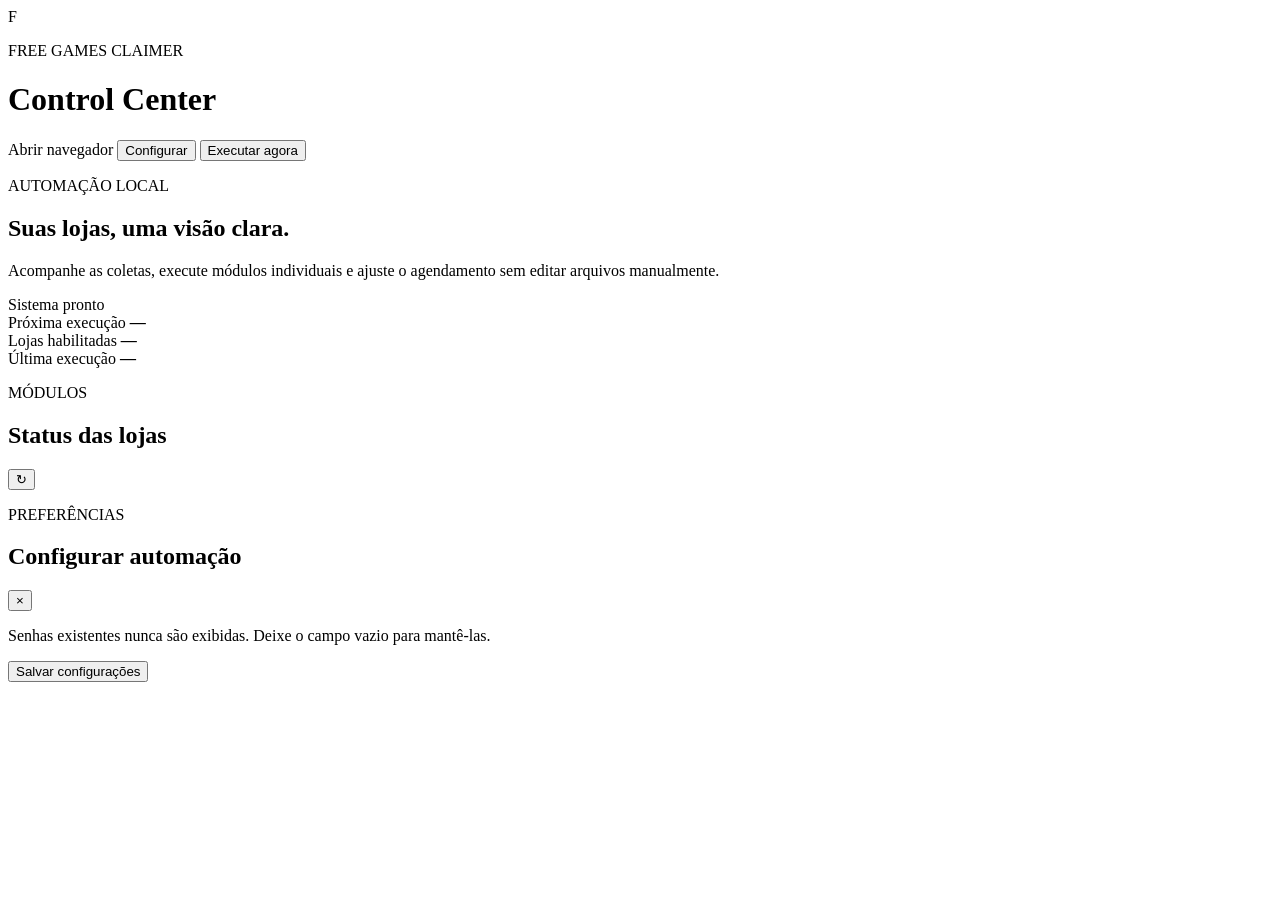
==== src/gui/static/index.html @ 64118b25 "feat(gui): add local control dashboard" ====
<!doctype html>
<html lang="pt-BR">
<head>
  <meta charset="utf-8">
  <meta name="viewport" content="width=device-width, initial-scale=1">
  <meta name="fgc-token" content="__FGC_TOKEN__">
  <title>FGC Control Center</title>
  <link rel="stylesheet" href="/assets/app.css">
</head>
<body>
  <div class="ambient ambient-one"></div>
  <div class="ambient ambient-two"></div>
  <main class="shell">
    <header class="topbar">
      <div class="brand">
        <div class="brand-mark" aria-hidden="true"><span>F</span></div>
        <div>
          <p class="eyebrow">FREE GAMES CLAIMER</p>
          <h1>Control Center</h1>
        </div>
      </div>
      <div class="top-actions">
        <a class="button ghost" id="vncLink" target="_blank" rel="noreferrer">Abrir navegador</a>
        <button class="button ghost" id="settingsButton" type="button">Configurar</button>
        <button class="button primary" id="runAllButton" type="button">Executar agora</button>
      </div>
    </header>

    <section class="hero">
      <div>
        <p class="eyebrow">AUTOMAÇÃO LOCAL</p>
        <h2>Suas lojas, uma visão clara.</h2>
        <p class="hero-copy">Acompanhe as coletas, execute módulos individuais e ajuste o agendamento sem editar arquivos manualmente.</p>
      </div>
      <div class="run-pill" id="runPill"><span class="pulse"></span><span id="runLabel">Sistema pronto</span></div>
    </section>

    <section class="summary-grid" aria-label="Resumo">
      <article class="summary-card">
        <span>Próxima execução</span>
        <strong id="nextRun">—</strong>
      </article>
      <article class="summary-card">
        <span>Lojas habilitadas</span>
        <strong id="enabledCount">—</strong>
      </article>
      <article class="summary-card">
        <span>Última execução</span>
        <strong id="lastRun">—</strong>
      </article>
    </section>

    <section class="stores-section">
      <div class="section-heading">
        <div>
          <p class="eyebrow">MÓDULOS</p>
          <h2>Status das lojas</h2>
        </div>
        <button class="icon-button" id="refreshButton" type="button" aria-label="Atualizar">↻</button>
      </div>
      <div class="store-grid" id="storeGrid" aria-live="polite"></div>
    </section>
  </main>

  <div class="drawer-backdrop" id="drawerBackdrop" hidden></div>
  <aside class="drawer" id="settingsDrawer" aria-hidden="true" aria-label="Configurações">
    <header class="drawer-header">
      <div>
        <p class="eyebrow">PREFERÊNCIAS</p>
        <h2>Configurar automação</h2>
      </div>
      <button class="icon-button" id="closeSettings" type="button" aria-label="Fechar">×</button>
    </header>
    <form id="settingsForm">
      <div class="settings-content" id="settingsContent"></div>
      <footer class="drawer-footer">
        <p>Senhas existentes nunca são exibidas. Deixe o campo vazio para mantê-las.</p>
        <button class="button primary" type="submit">Salvar configurações</button>
      </footer>
    </form>
  </aside>

  <div class="toast" id="toast" role="status" aria-live="polite"></div>
  <script src="/assets/app.js" defer></script>
</body>
</html>
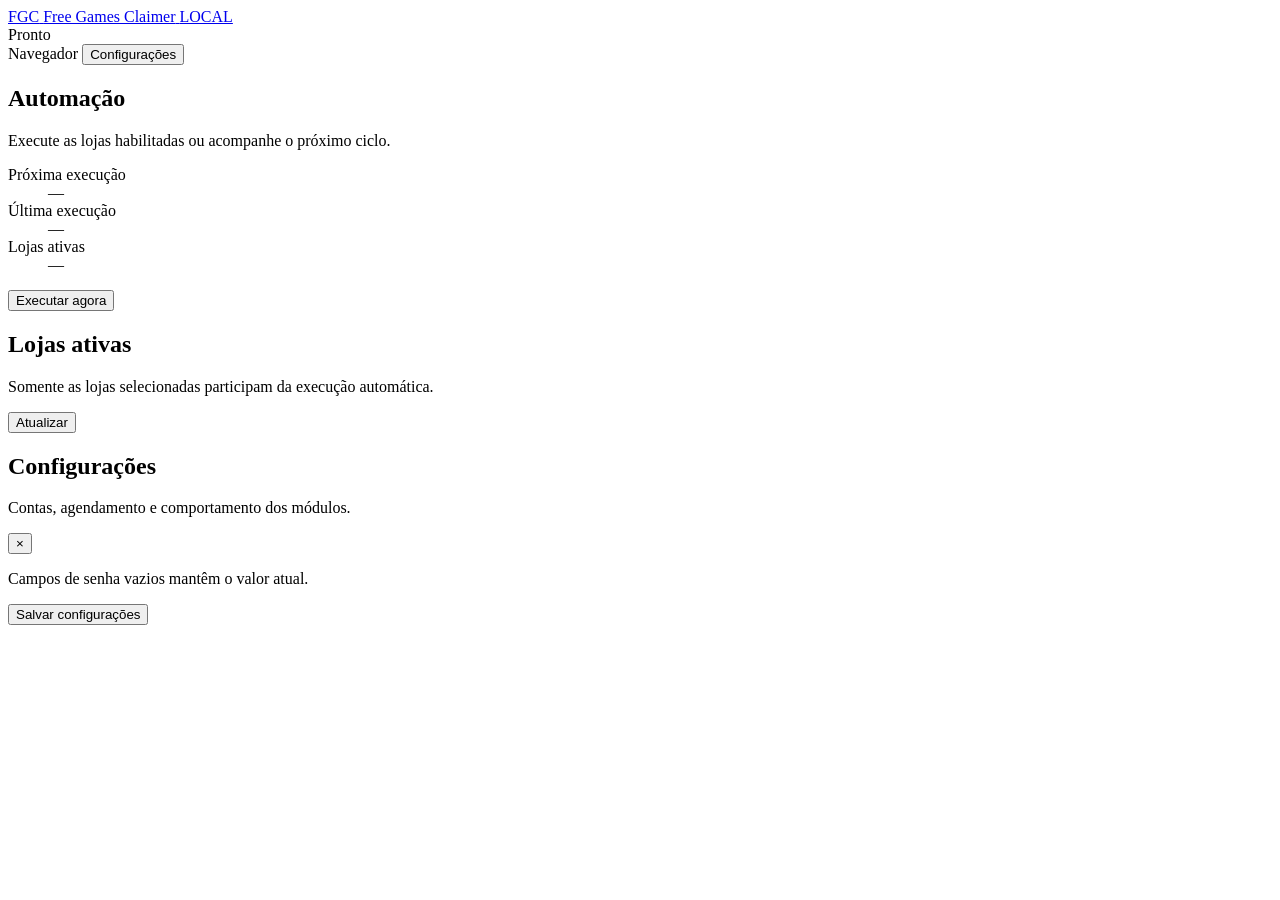
==== commit 3c725056: "refactor(gui): simplify dashboard and store selection" ====
--- a/src/gui/static/index.html
+++ b/src/gui/static/index.html
@@ -8,73 +8,91 @@
   <link rel="stylesheet" href="/assets/app.css">
 </head>
 <body>
-  <div class="ambient ambient-one"></div>
-  <div class="ambient ambient-two"></div>
-  <main class="shell">
-    <header class="topbar">
-      <div class="brand">
-        <div class="brand-mark" aria-hidden="true"><span>F</span></div>
+  <header class="app-header">
+    <div class="header-inner">
+      <a class="brand" href="/" aria-label="Free Games Claimer">
+        <span class="brand-mark" aria-hidden="true">FGC</span>
+        <span class="brand-name">Free Games Claimer</span>
+        <span class="local-label">LOCAL</span>
+      </a>
+      <div class="header-actions">
+        <div class="system-state" id="runPill">
+          <span class="status-dot"></span>
+          <span id="runLabel">Pronto</span>
+        </div>
+        <a class="button secondary" id="vncLink" target="_blank" rel="noreferrer">Navegador</a>
+        <button class="button secondary" id="settingsButton" type="button">Configurações</button>
+      </div>
+    </div>
+  </header>
+
+  <main class="workspace">
+    <section class="run-panel" aria-labelledby="automationTitle">
+      <div class="run-heading">
+        <h1 id="automationTitle">Automação</h1>
+        <p>Execute as lojas habilitadas ou acompanhe o próximo ciclo.</p>
+      </div>
+      <dl class="run-summary">
         <div>
-          <p class="eyebrow">FREE GAMES CLAIMER</p>
-          <h1>Control Center</h1>
+          <dt>Próxima execução</dt>
+          <dd id="nextRun">—</dd>
         </div>
-      </div>
-      <div class="top-actions">
-        <a class="button ghost" id="vncLink" target="_blank" rel="noreferrer">Abrir navegador</a>
-        <button class="button ghost" id="settingsButton" type="button">Configurar</button>
-        <button class="button primary" id="runAllButton" type="button">Executar agora</button>
-      </div>
-    </header>
-
-    <section class="hero">
-      <div>
-        <p class="eyebrow">AUTOMAÇÃO LOCAL</p>
-        <h2>Suas lojas, uma visão clara.</h2>
-        <p class="hero-copy">Acompanhe as coletas, execute módulos individuais e ajuste o agendamento sem editar arquivos manualmente.</p>
-      </div>
-      <div class="run-pill" id="runPill"><span class="pulse"></span><span id="runLabel">Sistema pronto</span></div>
+        <div>
+          <dt>Última execução</dt>
+          <dd id="lastRun">—</dd>
+        </div>
+        <div>
+          <dt>Lojas ativas</dt>
+          <dd id="activeStoreCount">—</dd>
+        </div>
+      </dl>
+      <button class="button primary run-all" id="runAllButton" type="button">Executar agora</button>
     </section>
 
-    <section class="summary-grid" aria-label="Resumo">
-      <article class="summary-card">
-        <span>Próxima execução</span>
-        <strong id="nextRun">—</strong>
-      </article>
-      <article class="summary-card">
-        <span>Lojas habilitadas</span>
-        <strong id="enabledCount">—</strong>
-      </article>
-      <article class="summary-card">
-        <span>Última execução</span>
-        <strong id="lastRun">—</strong>
-      </article>
-    </section>
-
-    <section class="stores-section">
-      <div class="section-heading">
+    <section class="stores-section" aria-labelledby="storesTitle">
+      <div class="section-header">
         <div>
-          <p class="eyebrow">MÓDULOS</p>
-          <h2>Status das lojas</h2>
+          <h2 id="storesTitle">Lojas ativas</h2>
+          <p>Somente as lojas selecionadas participam da execução automática.</p>
         </div>
-        <button class="icon-button" id="refreshButton" type="button" aria-label="Atualizar">↻</button>
+        <button class="text-button" id="refreshButton" type="button">Atualizar</button>
       </div>
-      <div class="store-grid" id="storeGrid" aria-live="polite"></div>
+      <div class="store-list" id="storeGrid" aria-live="polite"></div>
     </section>
   </main>
+
+  <div class="modal-backdrop" id="storeModalBackdrop" hidden>
+    <section class="store-modal" role="dialog" aria-modal="true" aria-labelledby="storeModalTitle">
+      <header class="modal-header">
+        <div>
+          <h2 id="storeModalTitle">Escolher lojas</h2>
+          <p>Marque as lojas que devem aparecer no painel e no agendamento.</p>
+        </div>
+        <button class="close-button" id="closeStoreModal" type="button" aria-label="Fechar">×</button>
+      </header>
+      <form id="storeManagerForm">
+        <div class="store-picker" id="storeManagerList"></div>
+        <footer class="modal-footer">
+          <button class="button secondary" id="cancelStoreModal" type="button">Cancelar</button>
+          <button class="button primary" type="submit">Salvar lojas</button>
+        </footer>
+      </form>
+    </section>
+  </div>
 
   <div class="drawer-backdrop" id="drawerBackdrop" hidden></div>
   <aside class="drawer" id="settingsDrawer" aria-hidden="true" aria-label="Configurações">
     <header class="drawer-header">
       <div>
-        <p class="eyebrow">PREFERÊNCIAS</p>
-        <h2>Configurar automação</h2>
+        <h2>Configurações</h2>
+        <p>Contas, agendamento e comportamento dos módulos.</p>
       </div>
-      <button class="icon-button" id="closeSettings" type="button" aria-label="Fechar">×</button>
+      <button class="close-button" id="closeSettings" type="button" aria-label="Fechar">×</button>
     </header>
     <form id="settingsForm">
       <div class="settings-content" id="settingsContent"></div>
       <footer class="drawer-footer">
-        <p>Senhas existentes nunca são exibidas. Deixe o campo vazio para mantê-las.</p>
+        <p>Campos de senha vazios mantêm o valor atual.</p>
         <button class="button primary" type="submit">Salvar configurações</button>
       </footer>
     </form>
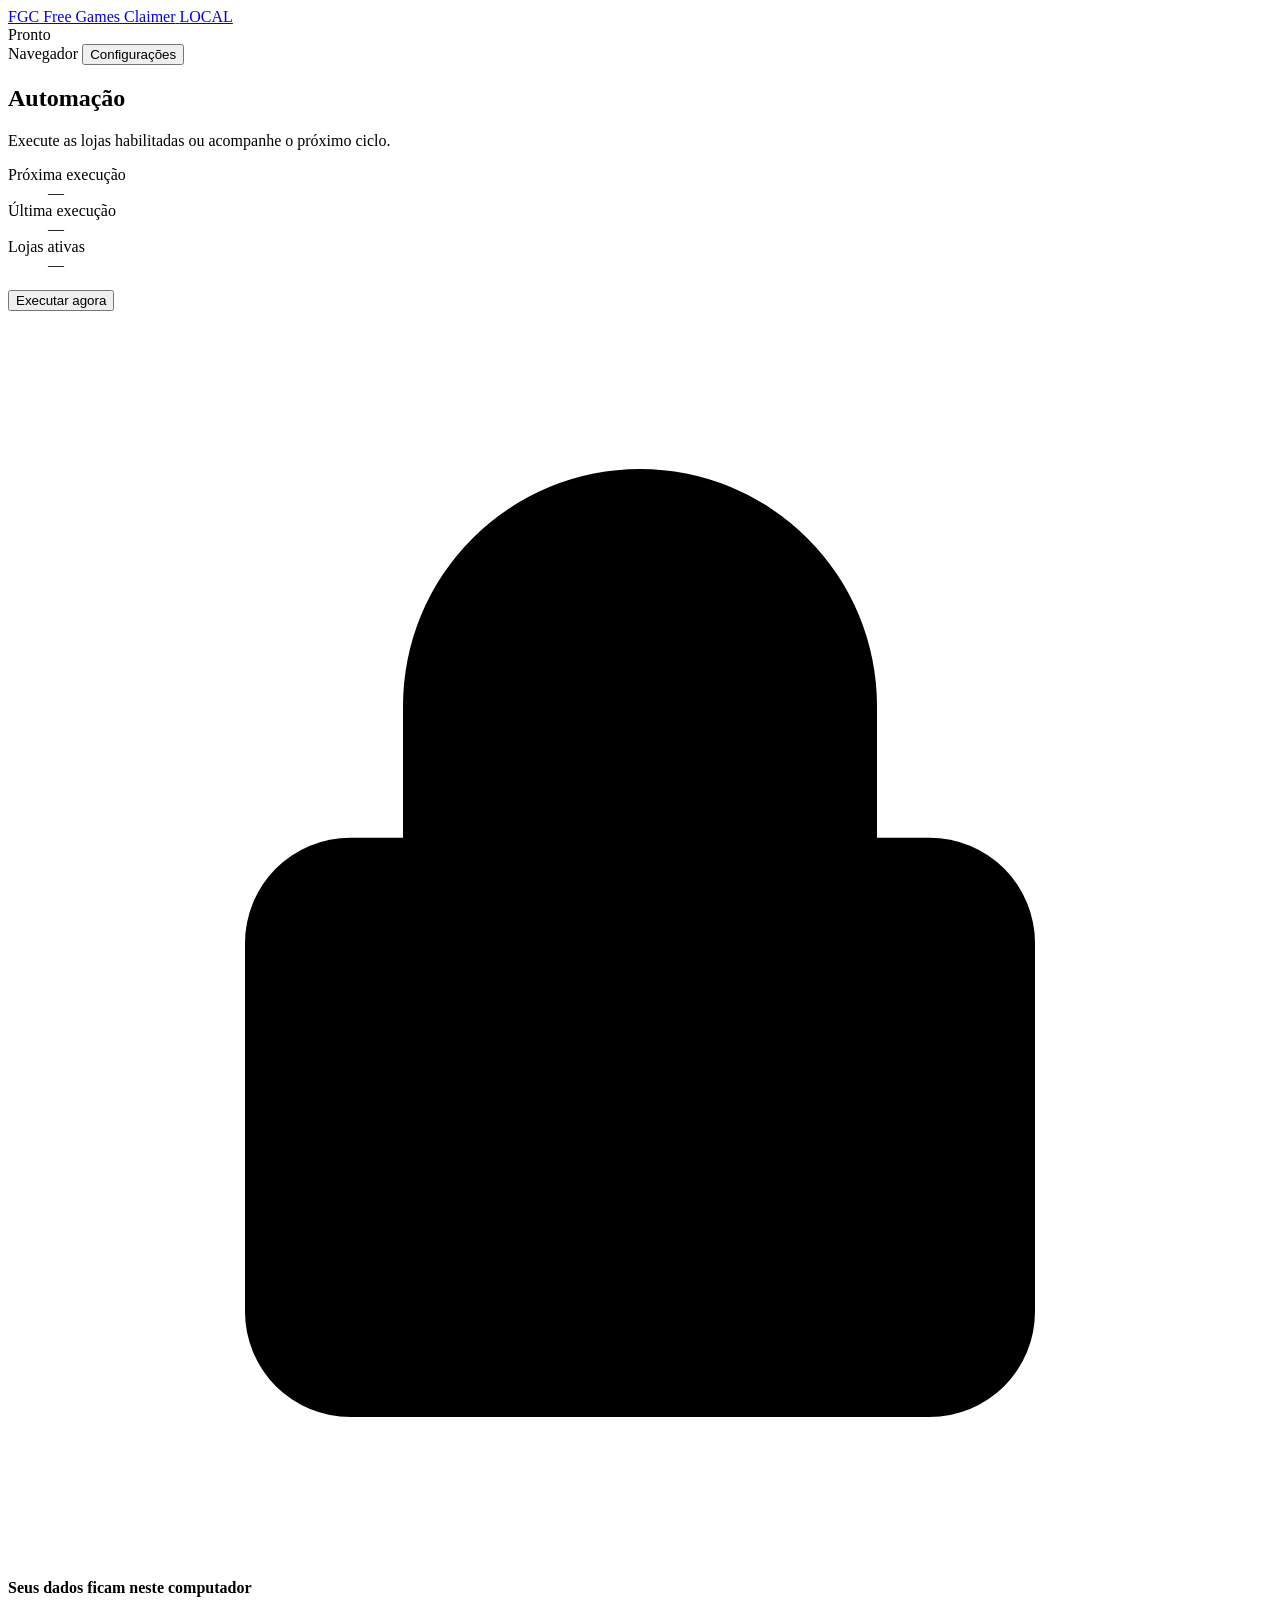
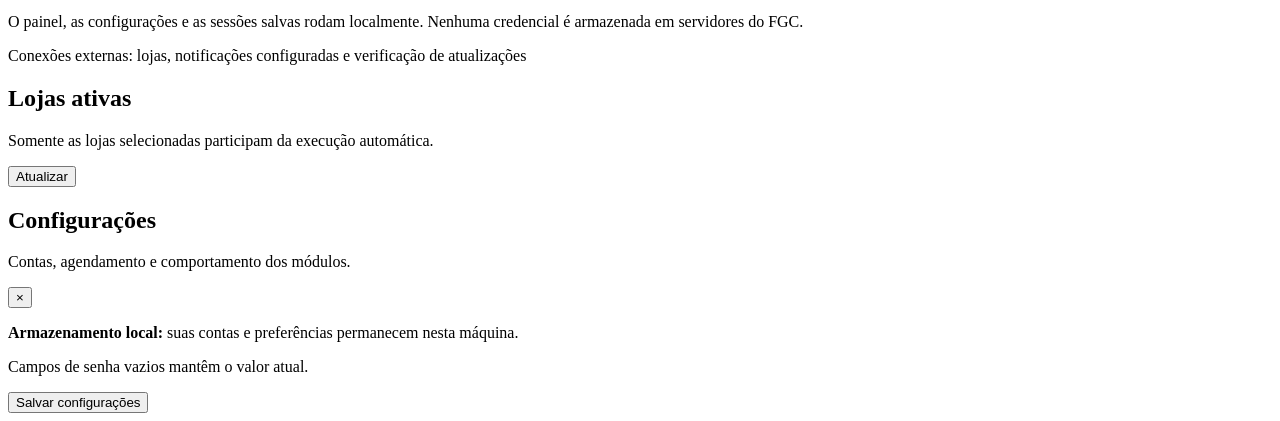
==== commit ab95a99b: "feat(gui): refine dashboard and expose safe run details" ====
--- a/src/gui/static/index.html
+++ b/src/gui/static/index.html
@@ -49,6 +49,20 @@
       <button class="button primary run-all" id="runAllButton" type="button">Executar agora</button>
     </section>
 
+    <aside class="local-security" aria-label="Privacidade e execução local">
+      <span class="security-icon" aria-hidden="true">
+        <svg viewBox="0 0 24 24" role="img">
+          <path d="M7.5 10V7.5a4.5 4.5 0 0 1 9 0V10m-10 0h11a2 2 0 0 1 2 2v7a2 2 0 0 1-2 2h-11a2 2 0 0 1-2-2v-7a2 2 0 0 1 2-2Z"/>
+          <path d="M12 14v3"/>
+        </svg>
+      </span>
+      <div class="security-copy">
+        <strong>Seus dados ficam neste computador</strong>
+        <p>O painel, as configurações e as sessões salvas rodam localmente. Nenhuma credencial é armazenada em servidores do FGC.</p>
+      </div>
+      <span class="security-scope">Conexões externas: lojas, notificações configuradas e verificação de atualizações</span>
+    </aside>
+
     <section class="stores-section" aria-labelledby="storesTitle">
       <div class="section-header">
         <div>
@@ -90,9 +104,15 @@
       <button class="close-button" id="closeSettings" type="button" aria-label="Fechar">×</button>
     </header>
     <form id="settingsForm">
-      <div class="settings-content" id="settingsContent"></div>
+      <div class="settings-body">
+        <nav class="settings-nav" id="settingsNav" aria-label="Categorias de configuração"></nav>
+        <div class="settings-content" id="settingsContent"></div>
+      </div>
       <footer class="drawer-footer">
-        <p>Campos de senha vazios mantêm o valor atual.</p>
+        <div class="drawer-notes">
+          <p><strong>Armazenamento local:</strong> suas contas e preferências permanecem nesta máquina.</p>
+          <p>Campos de senha vazios mantêm o valor atual.</p>
+        </div>
         <button class="button primary" type="submit">Salvar configurações</button>
       </footer>
     </form>
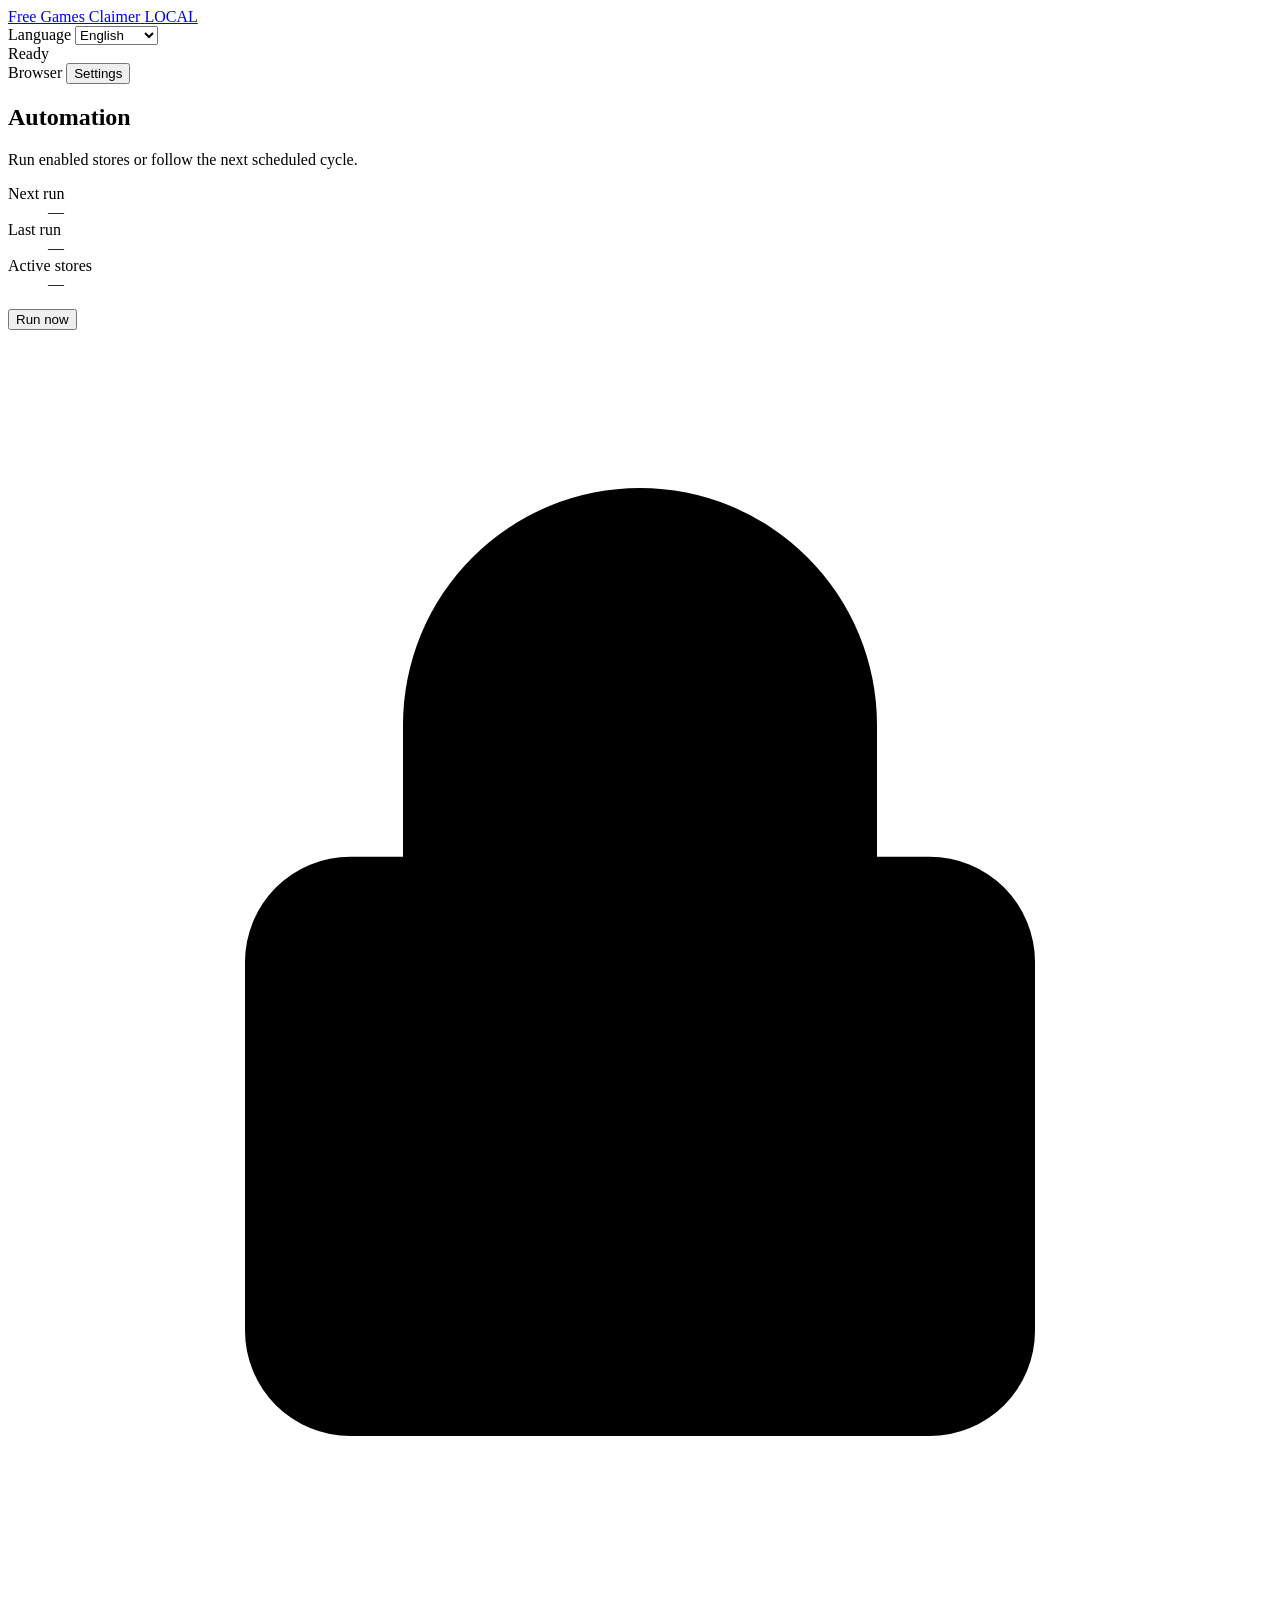
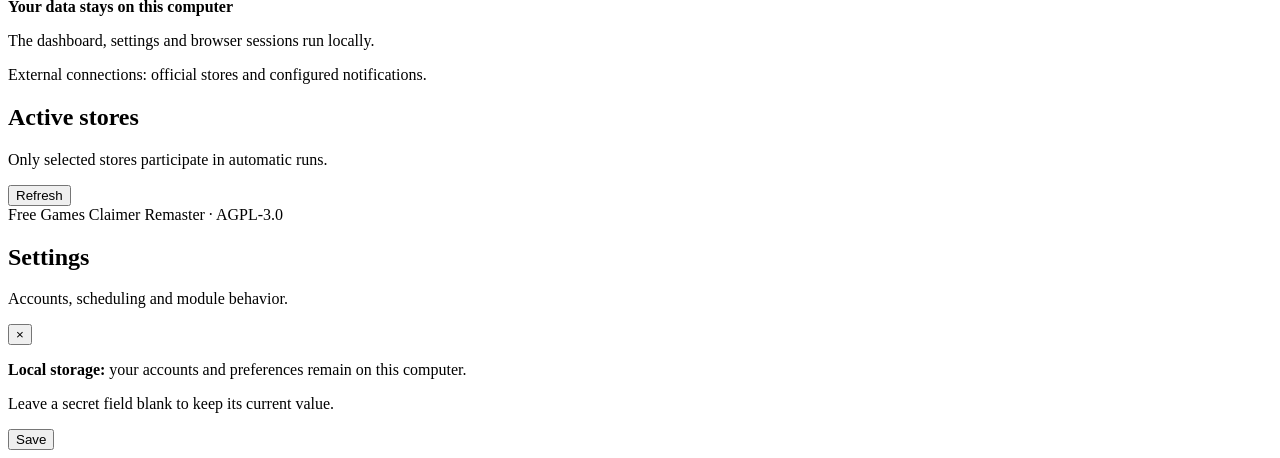
==== commit c0190690: "feat(gui): add guided secure dashboard setup" ====
--- a/src/gui/static/index.html
+++ b/src/gui/static/index.html
@@ -1,124 +1,82 @@
 <!doctype html>
-<html lang="pt-BR">
+<html lang="en">
 <head>
   <meta charset="utf-8">
   <meta name="viewport" content="width=device-width, initial-scale=1">
   <meta name="fgc-token" content="__FGC_TOKEN__">
-  <title>FGC Control Center</title>
+  <title>Free Games Claimer</title>
   <link rel="stylesheet" href="/assets/app.css">
 </head>
 <body>
   <header class="app-header">
     <div class="header-inner">
       <a class="brand" href="/" aria-label="Free Games Claimer">
-        <span class="brand-mark" aria-hidden="true">FGC</span>
-        <span class="brand-name">Free Games Claimer</span>
-        <span class="local-label">LOCAL</span>
+        <span class="brand-name" data-i18n="app.title">Free Games Claimer</span>
+        <span class="local-label" data-i18n="app.local">LOCAL</span>
       </a>
       <div class="header-actions">
-        <div class="system-state" id="runPill">
-          <span class="status-dot"></span>
-          <span id="runLabel">Pronto</span>
-        </div>
-        <a class="button secondary" id="vncLink" target="_blank" rel="noreferrer">Navegador</a>
-        <button class="button secondary" id="settingsButton" type="button">Configurações</button>
+        <label class="language-control" for="languageSelect">
+          <span data-i18n="nav.language">Language</span>
+          <select id="languageSelect" aria-label="Language">
+            <option value="en">English</option>
+            <option value="pt-BR">Português</option>
+            <option value="es">Español</option>
+          </select>
+        </label>
+        <div class="system-state" id="runPill"><span class="status-dot"></span><span id="runLabel" data-i18n="dashboard.ready">Ready</span></div>
+        <a class="button secondary" id="vncLink" target="_blank" rel="noreferrer" data-i18n="nav.browser">Browser</a>
+        <button class="button secondary" id="settingsButton" type="button" data-i18n="nav.settings">Settings</button>
       </div>
     </div>
   </header>
 
   <main class="workspace">
     <section class="run-panel" aria-labelledby="automationTitle">
-      <div class="run-heading">
-        <h1 id="automationTitle">Automação</h1>
-        <p>Execute as lojas habilitadas ou acompanhe o próximo ciclo.</p>
-      </div>
+      <div class="run-heading"><h1 id="automationTitle" data-i18n="dashboard.automation">Automation</h1><p data-i18n="dashboard.automationCopy">Run enabled stores or follow the next scheduled cycle.</p></div>
       <dl class="run-summary">
-        <div>
-          <dt>Próxima execução</dt>
-          <dd id="nextRun">—</dd>
-        </div>
-        <div>
-          <dt>Última execução</dt>
-          <dd id="lastRun">—</dd>
-        </div>
-        <div>
-          <dt>Lojas ativas</dt>
-          <dd id="activeStoreCount">—</dd>
-        </div>
+        <div><dt data-i18n="dashboard.nextRun">Next run</dt><dd id="nextRun">—</dd></div>
+        <div><dt data-i18n="dashboard.lastRun">Last run</dt><dd id="lastRun">—</dd></div>
+        <div><dt data-i18n="dashboard.activeStores">Active stores</dt><dd id="activeStoreCount">—</dd></div>
       </dl>
-      <button class="button primary run-all" id="runAllButton" type="button">Executar agora</button>
+      <button class="button primary run-all" id="runAllButton" type="button" data-i18n="dashboard.runNow">Run now</button>
     </section>
 
-    <aside class="local-security" aria-label="Privacidade e execução local">
-      <span class="security-icon" aria-hidden="true">
-        <svg viewBox="0 0 24 24" role="img">
-          <path d="M7.5 10V7.5a4.5 4.5 0 0 1 9 0V10m-10 0h11a2 2 0 0 1 2 2v7a2 2 0 0 1-2 2h-11a2 2 0 0 1-2-2v-7a2 2 0 0 1 2-2Z"/>
-          <path d="M12 14v3"/>
-        </svg>
-      </span>
-      <div class="security-copy">
-        <strong>Seus dados ficam neste computador</strong>
-        <p>O painel, as configurações e as sessões salvas rodam localmente. Nenhuma credencial é armazenada em servidores do FGC.</p>
-      </div>
-      <span class="security-scope">Conexões externas: lojas, notificações configuradas e verificação de atualizações</span>
+    <aside class="local-security" data-i18n-aria-label="dashboard.securityLabel">
+      <span class="security-icon" aria-hidden="true"><svg viewBox="0 0 24 24"><path d="M7.5 10V7.5a4.5 4.5 0 0 1 9 0V10m-10 0h11a2 2 0 0 1 2 2v7a2 2 0 0 1-2 2h-11a2 2 0 0 1-2-2v-7a2 2 0 0 1 2-2Z"/><path d="M12 14v3"/></svg></span>
+      <div class="security-copy"><strong data-i18n="security.title">Your data stays on this computer</strong><p data-i18n="security.summary">The dashboard, settings and browser sessions run locally.</p></div>
+      <span class="security-scope" data-i18n="security.scope">External connections: official stores and configured notifications.</span>
     </aside>
 
     <section class="stores-section" aria-labelledby="storesTitle">
-      <div class="section-header">
-        <div>
-          <h2 id="storesTitle">Lojas ativas</h2>
-          <p>Somente as lojas selecionadas participam da execução automática.</p>
-        </div>
-        <button class="text-button" id="refreshButton" type="button">Atualizar</button>
-      </div>
+      <div class="section-header"><div><h2 id="storesTitle" data-i18n="dashboard.storesTitle">Active stores</h2><p data-i18n="dashboard.storesCopy">Only selected stores participate in automatic runs.</p></div><button class="text-button" id="refreshButton" type="button" data-i18n="dashboard.refresh">Refresh</button></div>
       <div class="store-list" id="storeGrid" aria-live="polite"></div>
     </section>
   </main>
 
+  <footer class="app-footer"><span>Free Games Claimer Remaster · AGPL-3.0</span></footer>
+
   <div class="modal-backdrop" id="storeModalBackdrop" hidden>
     <section class="store-modal" role="dialog" aria-modal="true" aria-labelledby="storeModalTitle">
-      <header class="modal-header">
-        <div>
-          <h2 id="storeModalTitle">Escolher lojas</h2>
-          <p>Marque as lojas que devem aparecer no painel e no agendamento.</p>
-        </div>
-        <button class="close-button" id="closeStoreModal" type="button" aria-label="Fechar">×</button>
-      </header>
-      <form id="storeManagerForm">
-        <div class="store-picker" id="storeManagerList"></div>
-        <footer class="modal-footer">
-          <button class="button secondary" id="cancelStoreModal" type="button">Cancelar</button>
-          <button class="button primary" type="submit">Salvar lojas</button>
-        </footer>
-      </form>
+      <header class="modal-header"><div><h2 id="storeModalTitle" data-i18n="store.choose">Choose stores</h2><p data-i18n="store.chooseCopy">Select the stores shown on the dashboard and included in scheduling.</p></div><button class="close-button" id="closeStoreModal" type="button" data-i18n-aria-label="common.close">×</button></header>
+      <form id="storeManagerForm"><div class="store-picker" id="storeManagerList"></div><footer class="modal-footer"><button class="button secondary" id="cancelStoreModal" type="button" data-i18n="common.cancel">Cancel</button><button class="button primary" type="submit" data-i18n="store.save">Save stores</button></footer></form>
     </section>
   </div>
 
   <div class="drawer-backdrop" id="drawerBackdrop" hidden></div>
-  <aside class="drawer" id="settingsDrawer" aria-hidden="true" aria-label="Configurações">
-    <header class="drawer-header">
-      <div>
-        <h2>Configurações</h2>
-        <p>Contas, agendamento e comportamento dos módulos.</p>
-      </div>
-      <button class="close-button" id="closeSettings" type="button" aria-label="Fechar">×</button>
-    </header>
-    <form id="settingsForm">
-      <div class="settings-body">
-        <nav class="settings-nav" id="settingsNav" aria-label="Categorias de configuração"></nav>
-        <div class="settings-content" id="settingsContent"></div>
-      </div>
-      <footer class="drawer-footer">
-        <div class="drawer-notes">
-          <p><strong>Armazenamento local:</strong> suas contas e preferências permanecem nesta máquina.</p>
-          <p>Campos de senha vazios mantêm o valor atual.</p>
-        </div>
-        <button class="button primary" type="submit">Salvar configurações</button>
-      </footer>
-    </form>
+  <aside class="drawer" id="settingsDrawer" aria-hidden="true" data-i18n-aria-label="settings.title">
+    <header class="drawer-header"><div><h2 data-i18n="settings.title">Settings</h2><p data-i18n="settings.copy">Accounts, scheduling and module behavior.</p></div><button class="close-button" id="closeSettings" type="button" data-i18n-aria-label="common.close">×</button></header>
+    <form id="settingsForm"><div class="settings-body"><nav class="settings-nav" id="settingsNav" data-i18n-aria-label="settings.title"></nav><div class="settings-content" id="settingsContent"></div></div><footer class="drawer-footer"><div class="drawer-notes"><p><strong data-i18n="settings.storageTitle">Local storage:</strong> <span data-i18n="settings.storageCopy">your accounts and preferences remain on this computer.</span></p><p data-i18n="settings.blankSecret">Leave a secret field blank to keep its current value.</p></div><button class="button primary" type="submit" data-i18n="common.save">Save</button></footer></form>
   </aside>
 
+  <div class="onboarding" id="onboarding" hidden>
+    <section class="onboarding-window" role="dialog" aria-modal="true" aria-labelledby="onboardingTitle">
+      <aside class="onboarding-sidebar"><div><span class="onboarding-eyebrow" data-i18n="onboarding.eyebrow">FIRST-TIME SETUP</span><h1 id="onboardingTitle" data-i18n="onboarding.title">Welcome to Free Games Claimer</h1><p data-i18n="onboarding.intro">Configure your local automation in a few clear steps.</p></div><ol id="onboardingSteps"></ol><span class="onboarding-credit">Free Games Claimer Remaster</span></aside>
+      <form class="onboarding-main" id="onboardingForm"><div class="onboarding-content" id="onboardingContent"></div><footer class="onboarding-actions"><button class="button secondary" id="setupBack" type="button" data-i18n="common.back">Back</button><button class="button primary" id="setupNext" type="button" data-i18n="common.continue">Continue</button></footer></form>
+    </section>
+  </div>
+
   <div class="toast" id="toast" role="status" aria-live="polite"></div>
+  <script src="/assets/i18n.js" defer></script>
   <script src="/assets/app.js" defer></script>
 </body>
 </html>
